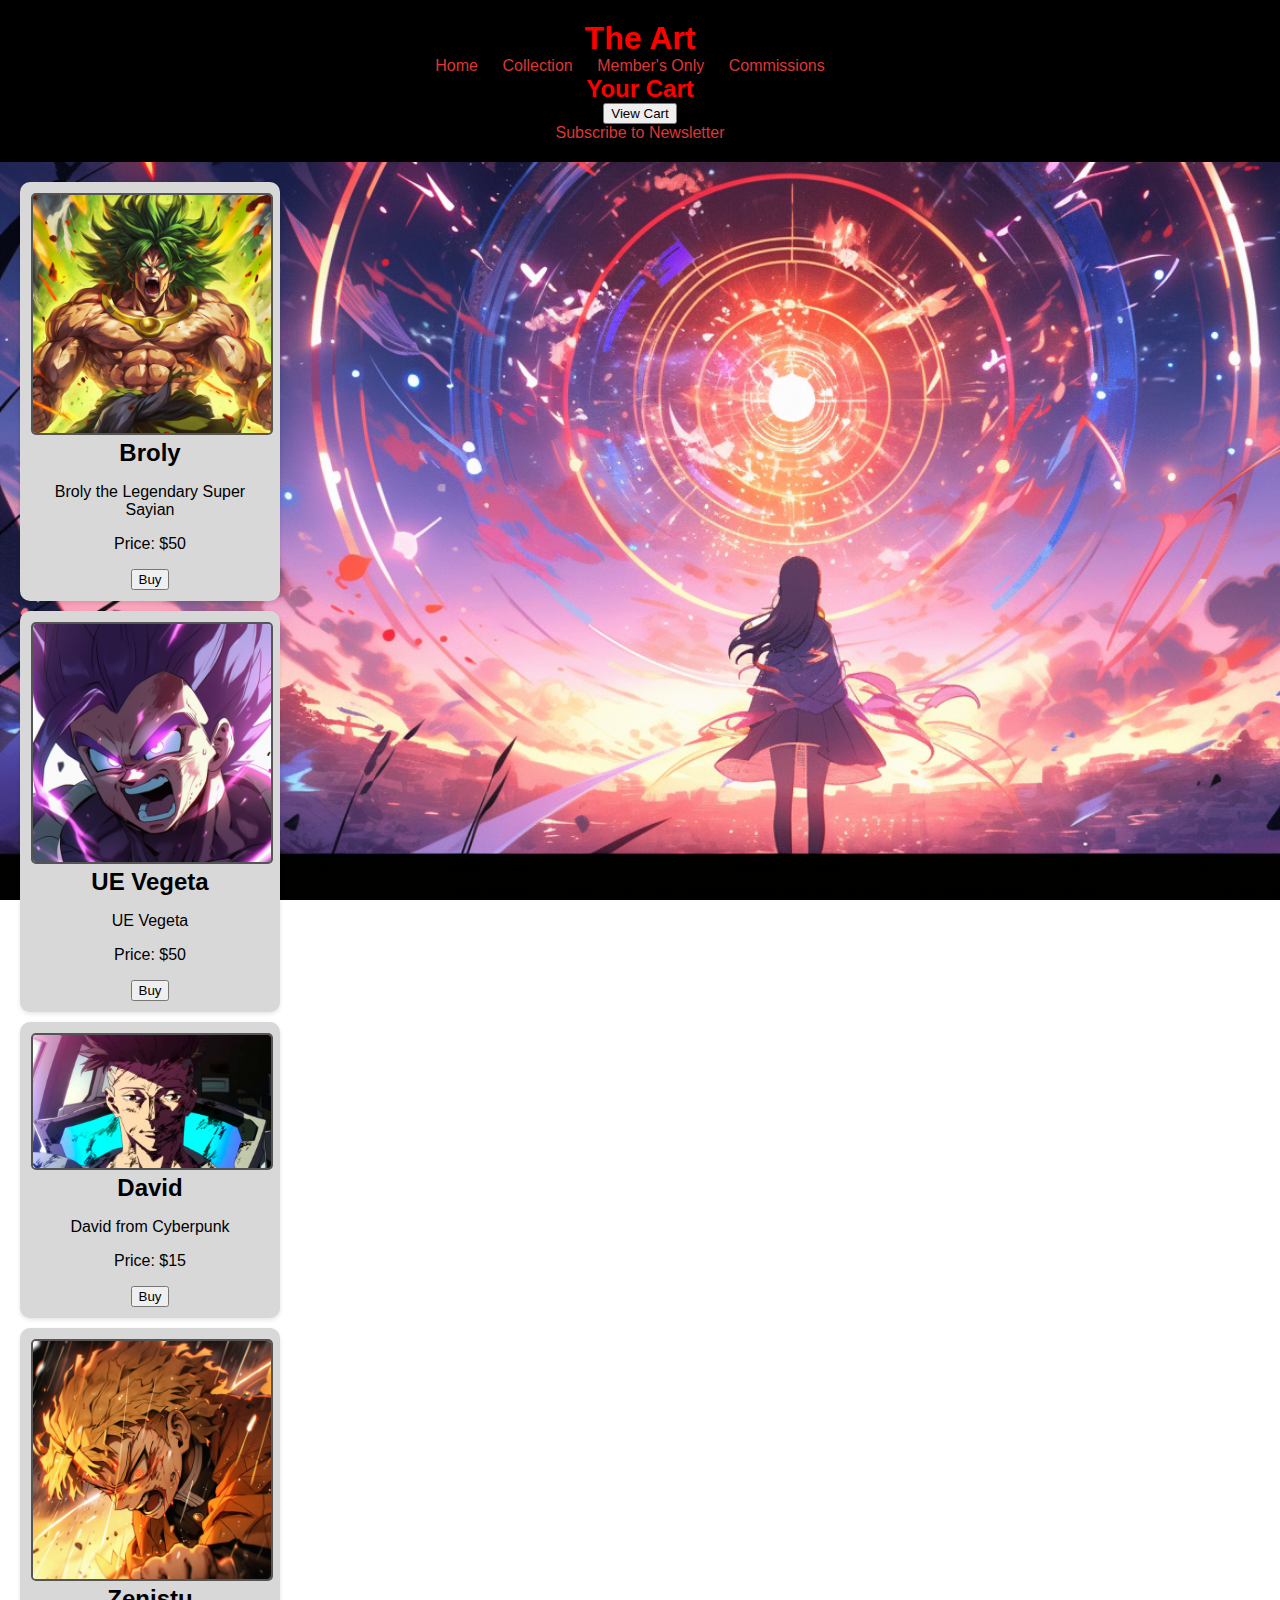
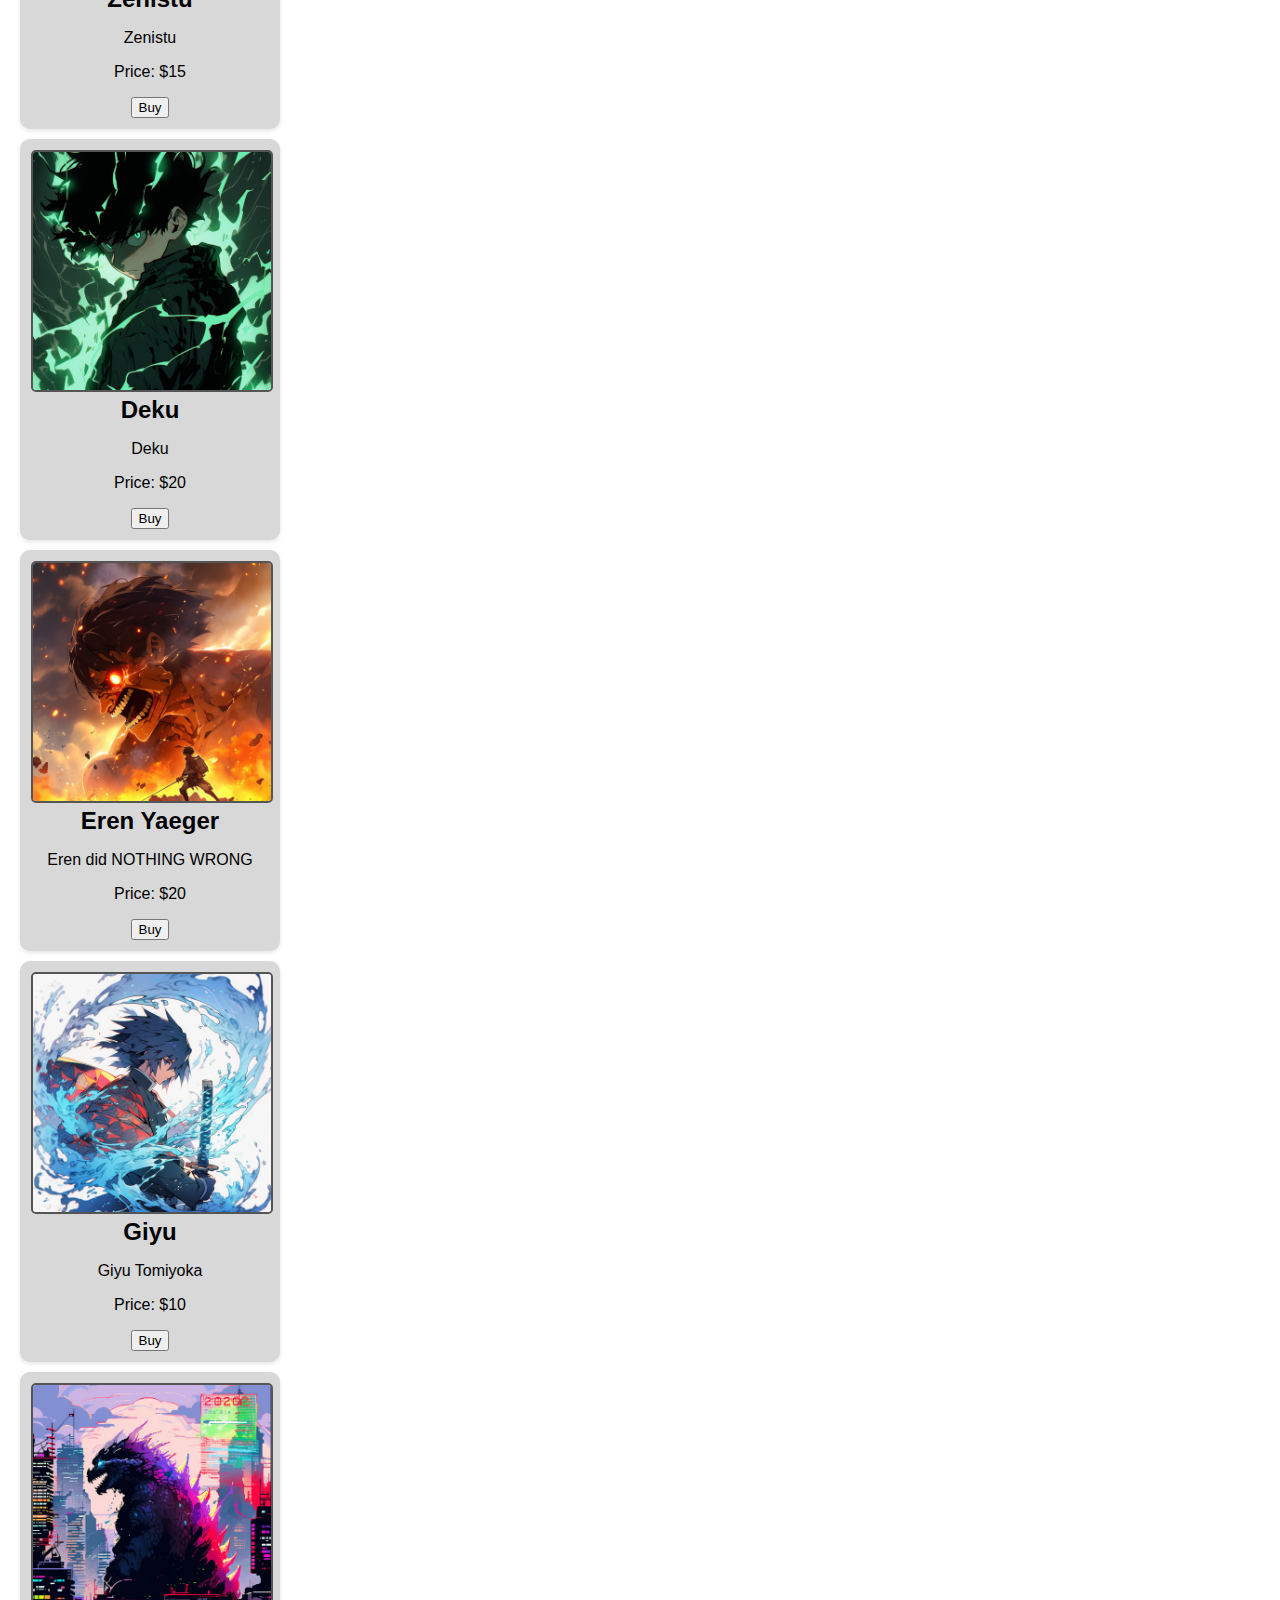
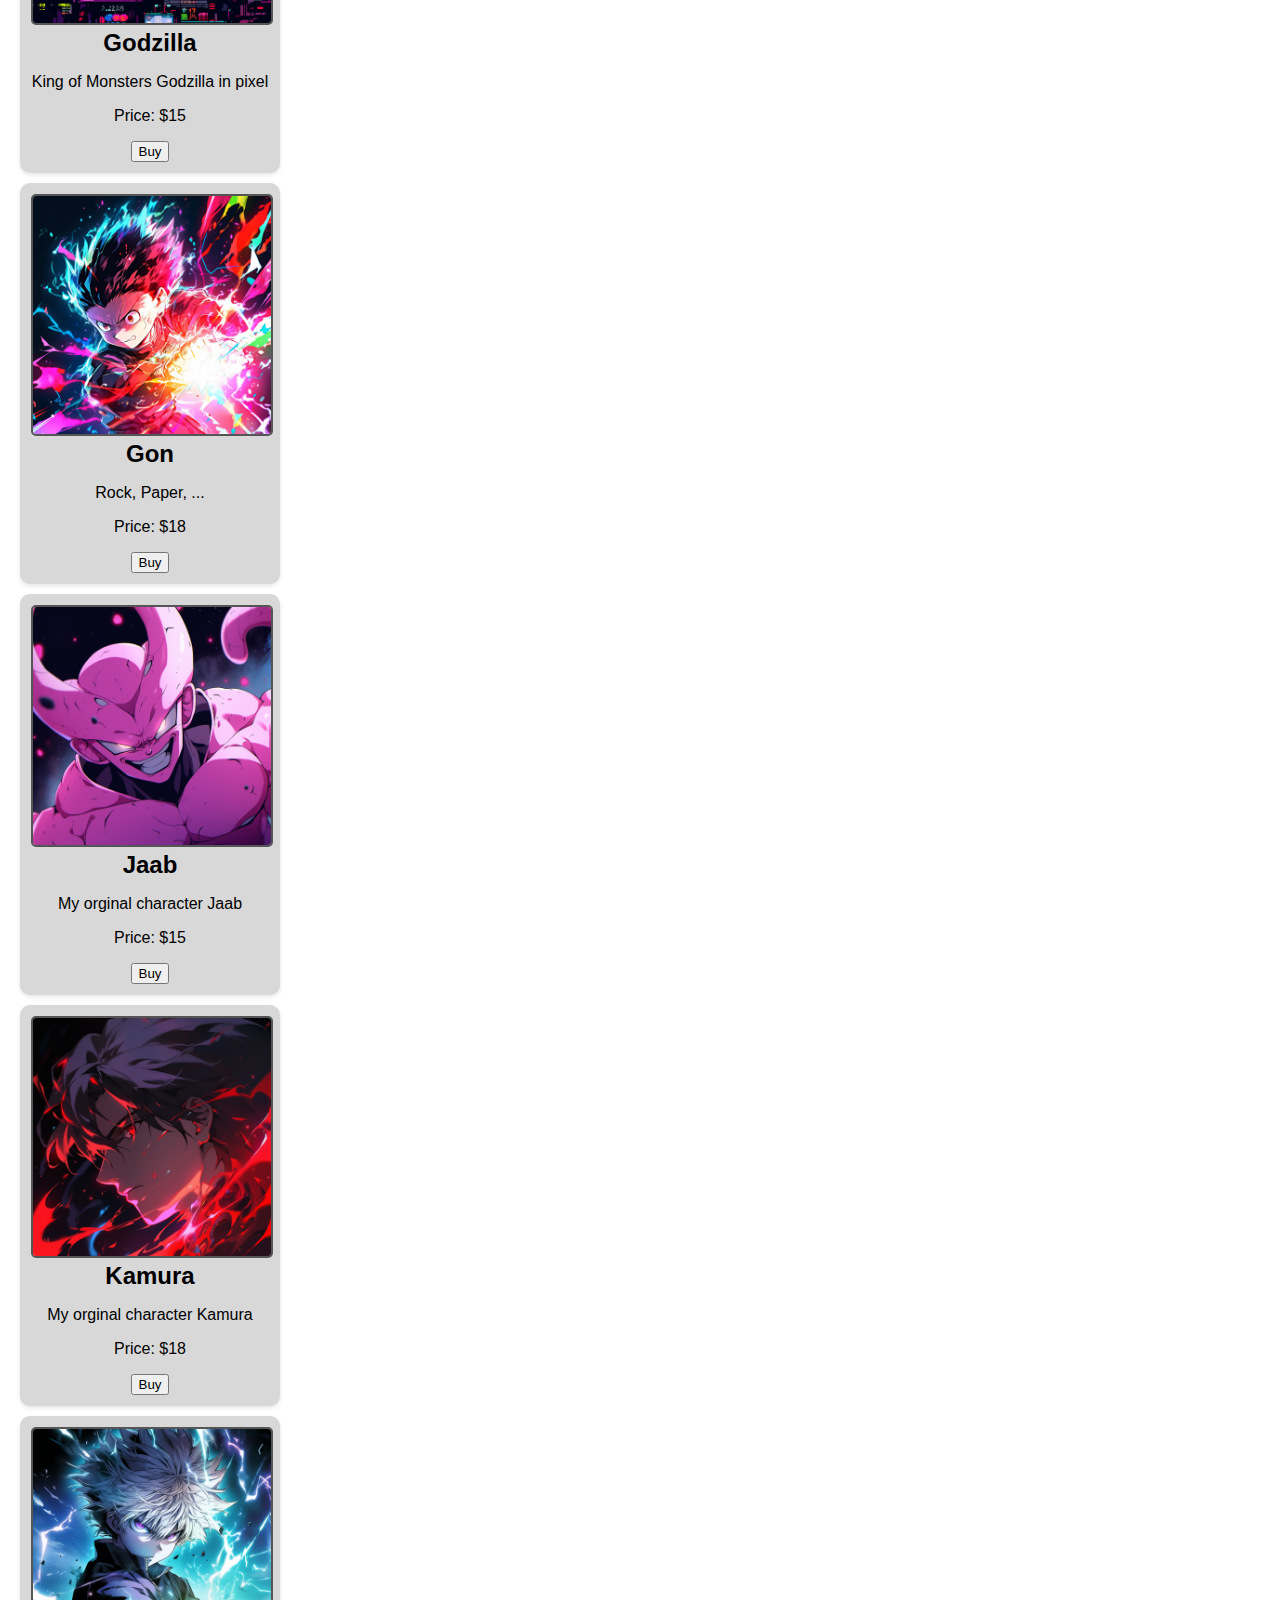
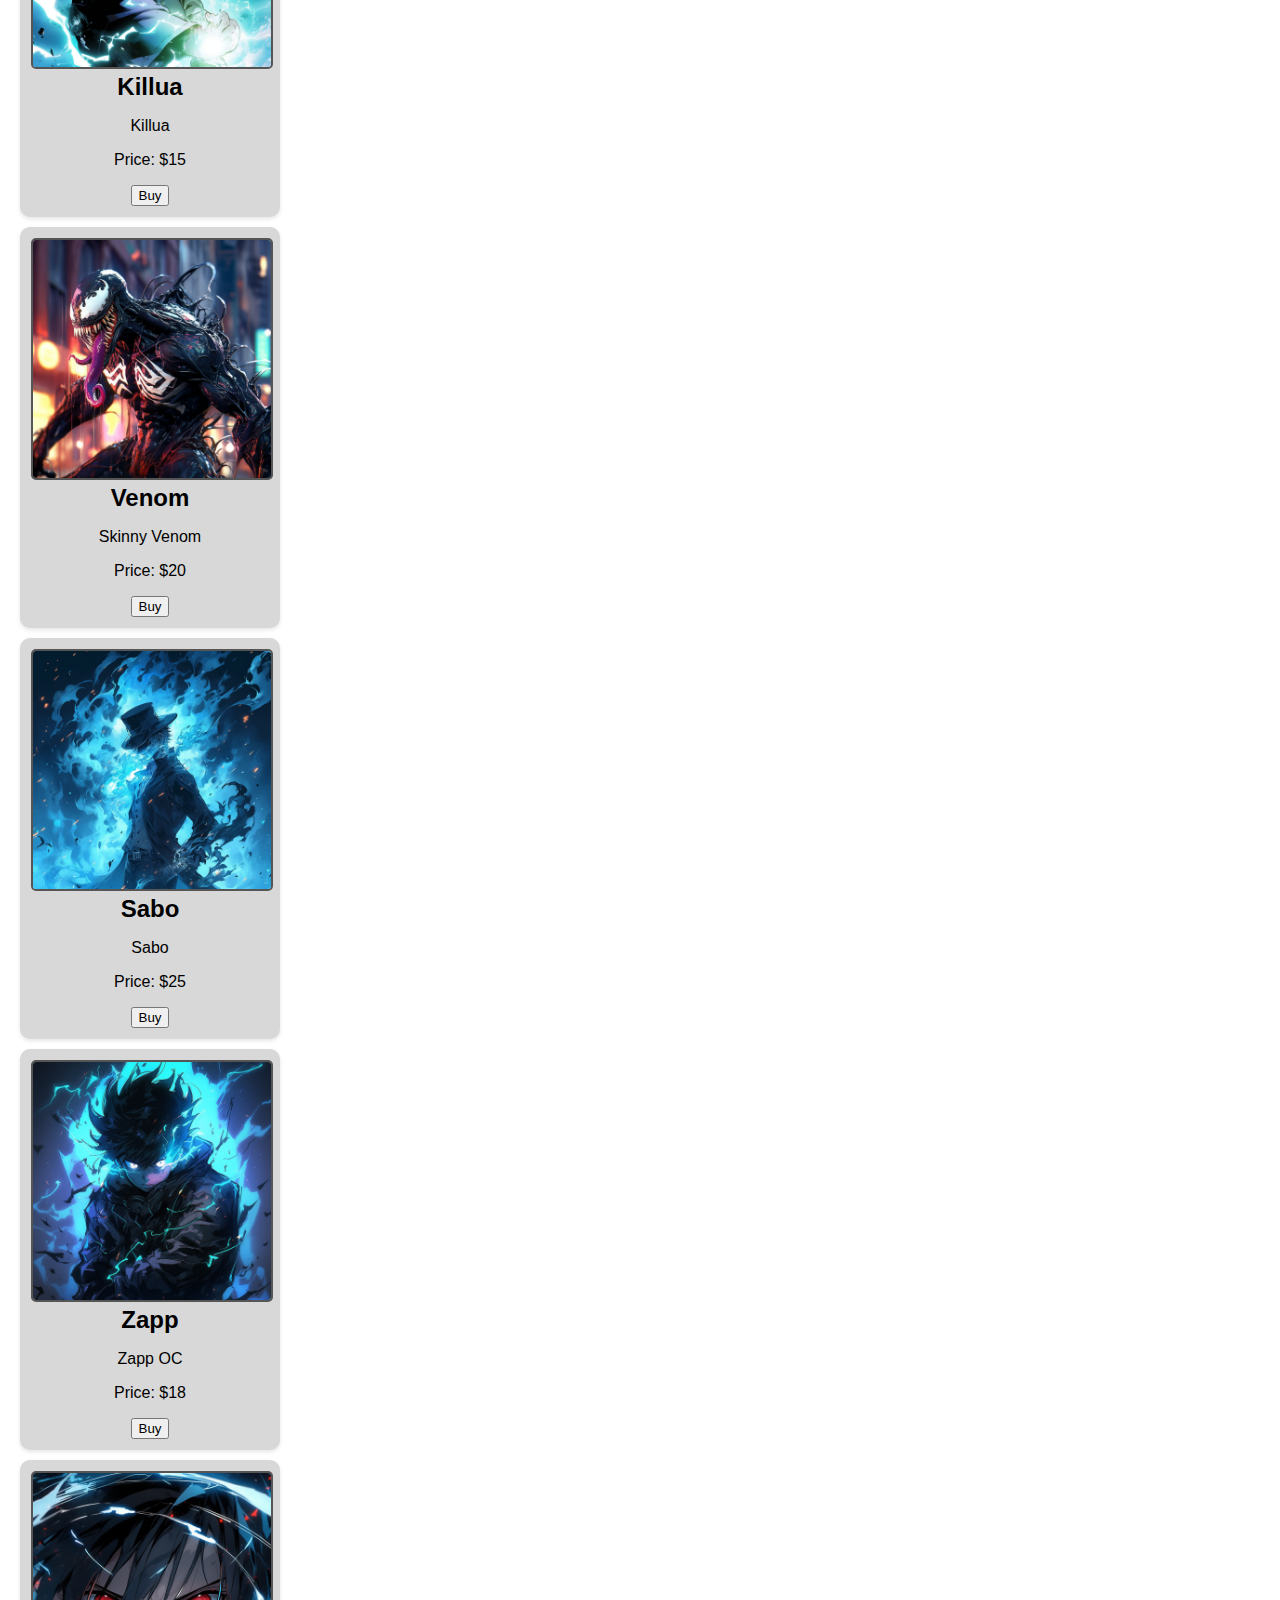
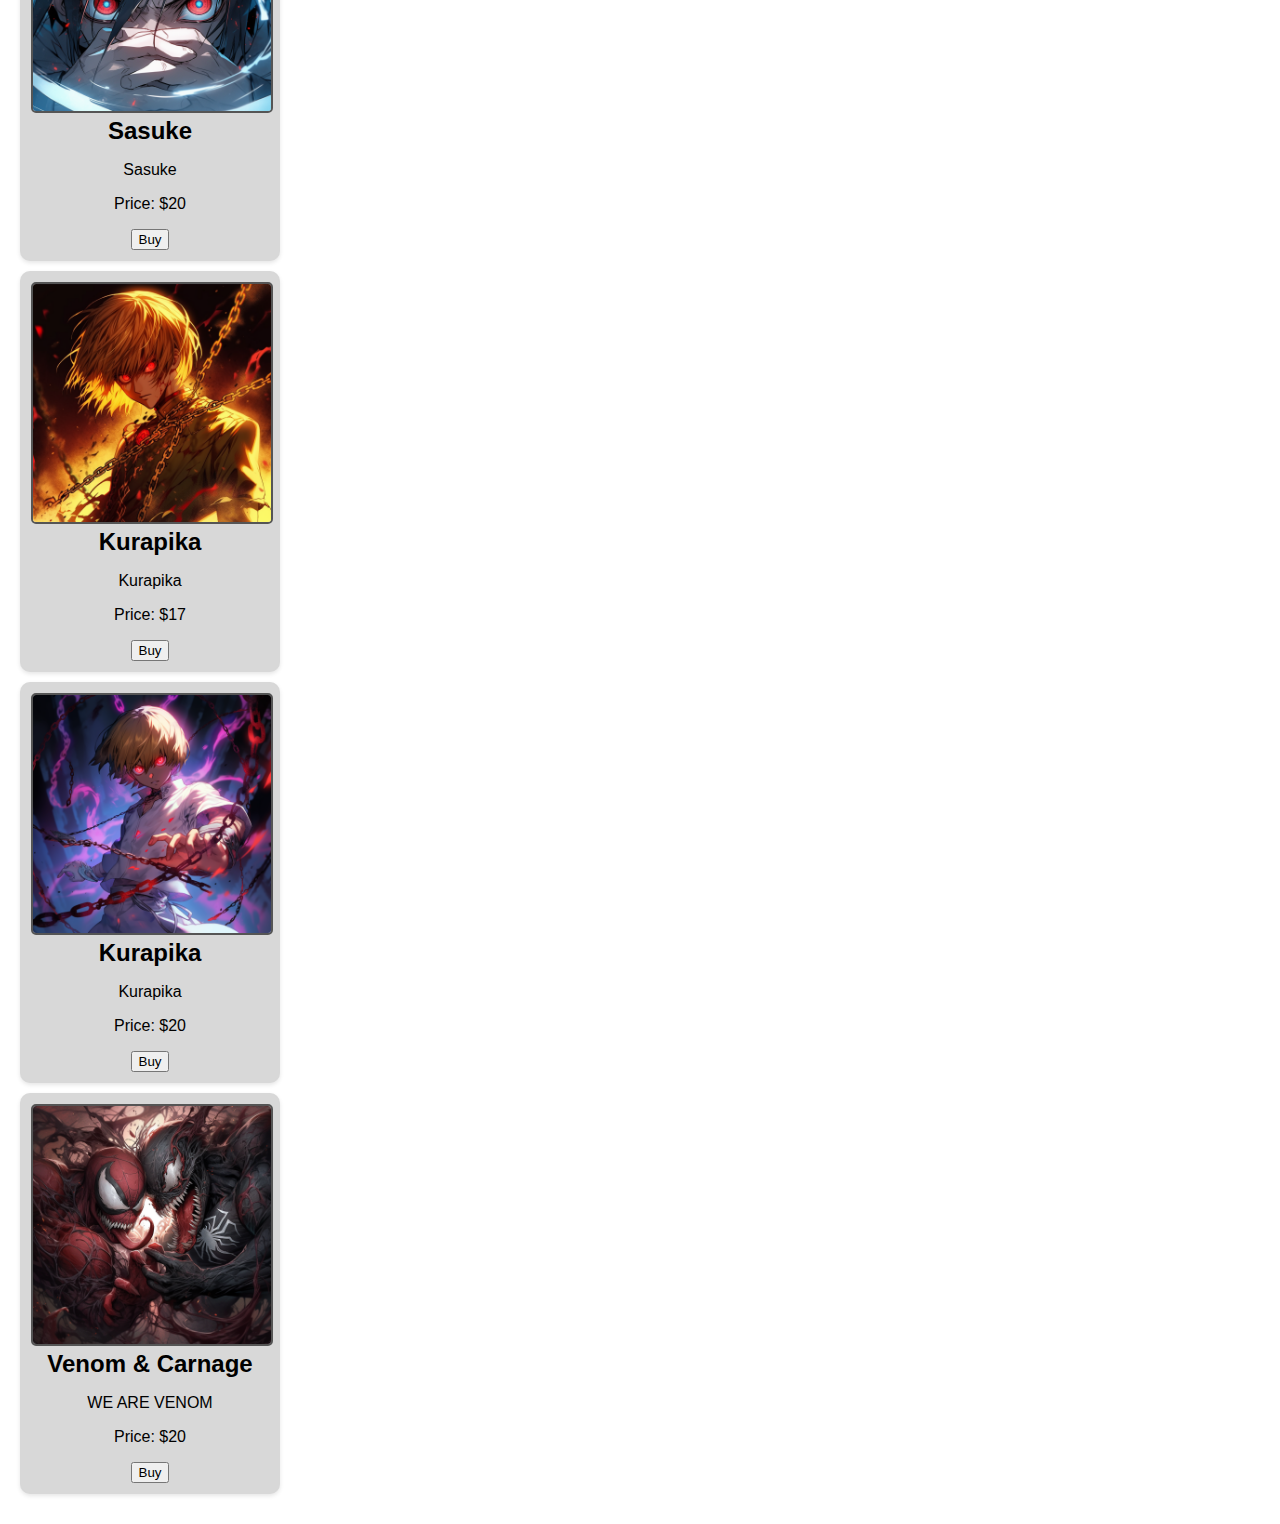
==== index.html @ f0b65658 "Took my work from previous repo. Added newsletter signup form. Changed the nav to include that. Adde" ====
<!DOCTYPE html>
<html lang="en">
<head>
    <meta charset="UTF-8">
    <meta name="viewport" content="width=device-width, initial-scale=1.0">
    <title>Villaart097's art</title>
    <link rel="stylesheet" type="text/css" href="styles.css">
</head>
<body>
    <header>
        <h1>The Art</h1>
        <nav>
            <ul>
                <li><a href="index.html">Home</a></li>
                <li><a href="collection.html">Collection</a></li>
                <li><a href="member's_only.html">Member's Only</a></li>
                <li><a href="commissions.html">Commissions</a></li>
            </ul>
            <section class="cart">
                <h2>Your Cart</h2>
                <a href="cart.html"><button class="view-cart-button">View Cart</button></a>
                <div class="cart-content"></div>
                <!-- Link to newsletter signup -->
                <a href="newsletter.html">Subscribe to Newsletter</a>
            </section>   
        </nav>
    </header>
    <main>
        <section class="art-gallery">
            <!-- Art pieces will be dynamically generated here by JavaScript -->
        </section>     
    </main>
    <script src="script.js"></script>
    <script src="cart.js"></script>
</body>
</html>
---- styles.css ----
/* Reset some default styles */
body, h1, h2, ul {
    margin: 0;
    padding: 0;
}

h2 {
    margin: 0;
    padding: 0;
    align-self: flex-end;
}

body {
    font-family: Arial, sans-serif;
    background-image: url('images/Background1.png'); /* Background image for the entire page */
    background-size: cover;
    background-repeat: no-repeat;
    background-attachment: fixed;
}

/* Header styles */
header {
    background-color: black;
    color: red;
    text-align: center;
    padding: 20px;
}

/* Main content styles */
main {
    padding: 20px;
    display: flex;
    flex-wrap: wrap;
    justify-content: flex-start; /* Start new row */
    gap: 10px; /* Add spacing between art cards */
}

/* Art cards styling */
.art-card {
    width: calc(20% - 10px); /* Set the width for 5 cards in a row */
    background-color: #d8d8d8;
    border: 1px solid #dddddd18;
    border-radius: 10px;
    padding: 10px; /* Reduce the padding to make them smaller */
    text-align: center;
    box-shadow: 0px 2px 4px rgba(0, 0, 0, 0.1);
    transition: transform 0.2s ease-in-out;
    margin-right: 10px; /* Add margin to separate the cards horizontally */
    margin-bottom: 10px; /* Add margin to separate the rows */
}

.art-card:hover {
    transform: scale(1.02);
}

/* Image styling */
.art-card img {
    max-width: 100%;
    height: auto;
    border: 2px solid #555;
    border-radius: 5px;
}

/* Link and navigation styles */
nav ul {
    list-style: none;
}

nav ul li {
    display: inline;
    animation: ease-in;
    margin-right: 20px;
}

nav a {
    text-decoration: wavy;
    color: rgb(222, 54, 54);
    transition: color 0.3s; /* Add a color transition on hover */
}

nav a:hover {
    color: limegreen; /* Change the color on hover */;
}

/* Footer styles */
footer {
    background-color: #333;
    color: white;
    text-align: center;
    padding: 10px;
}
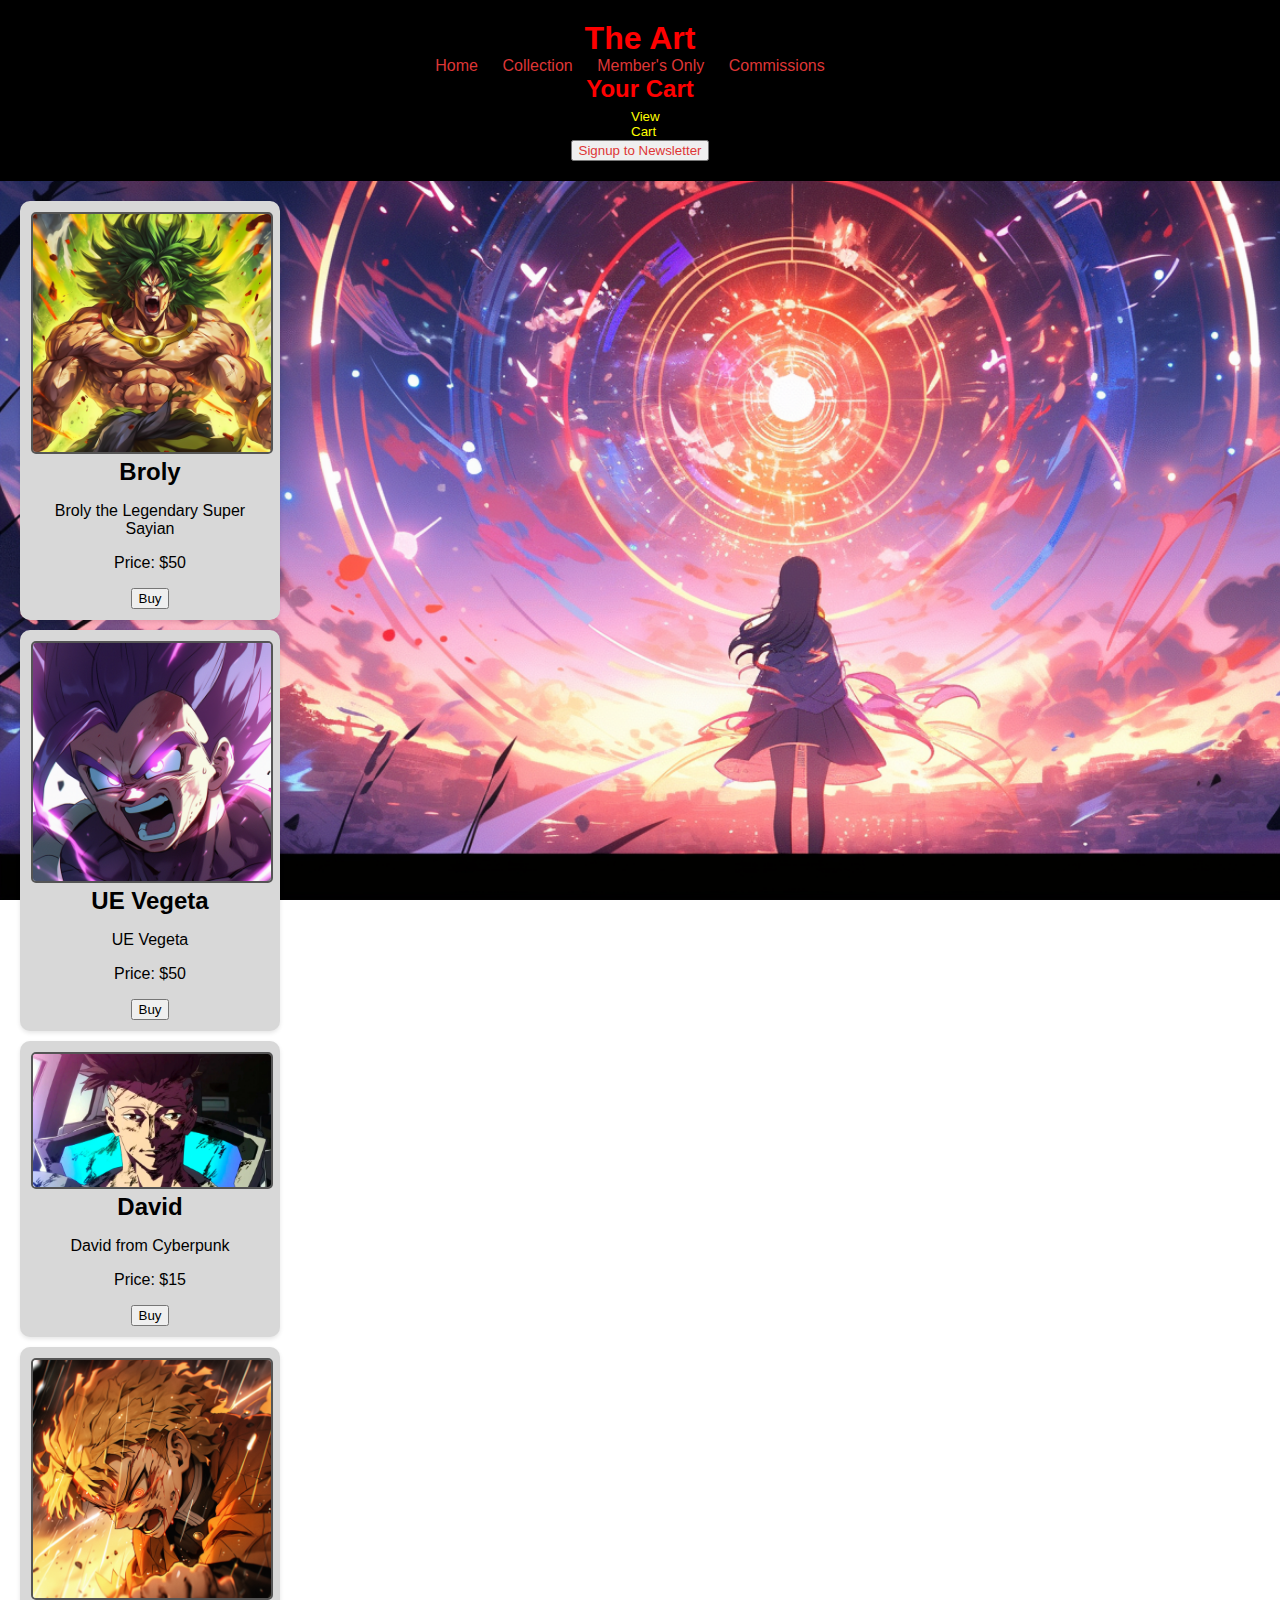
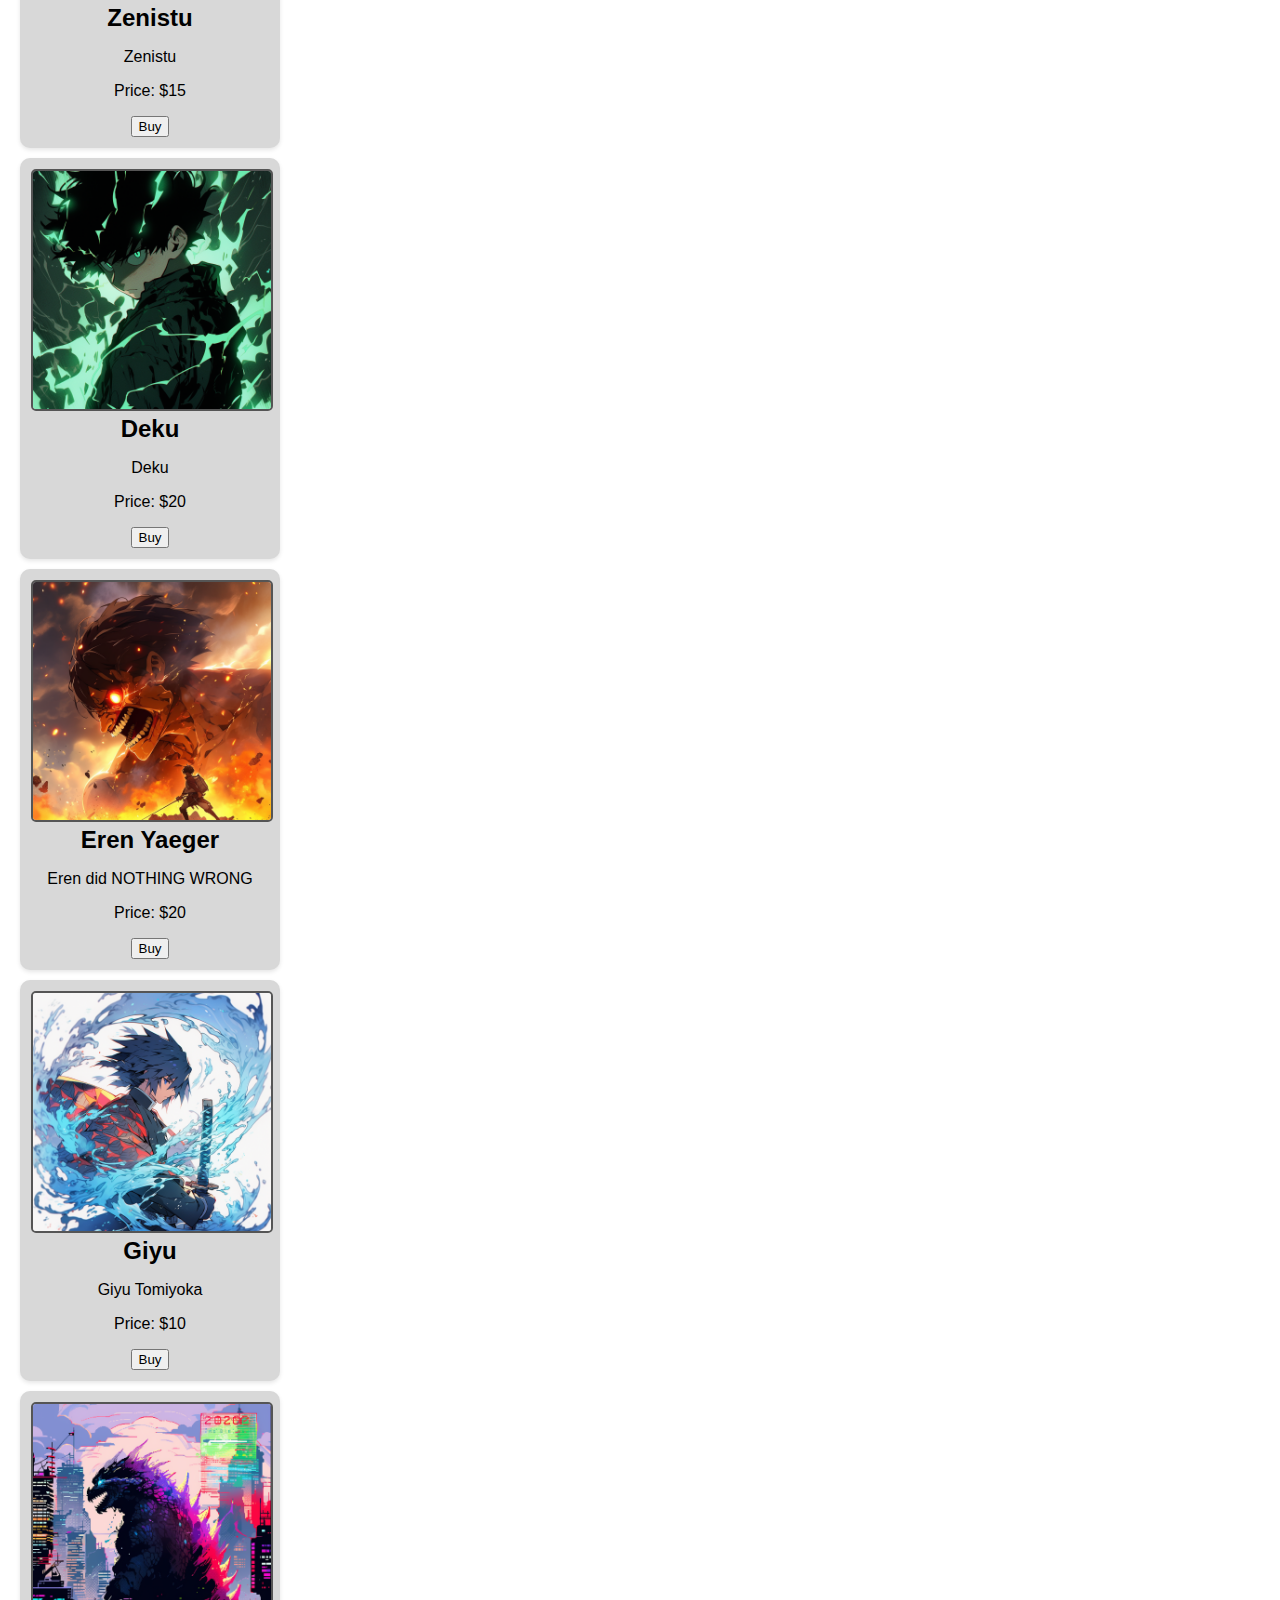
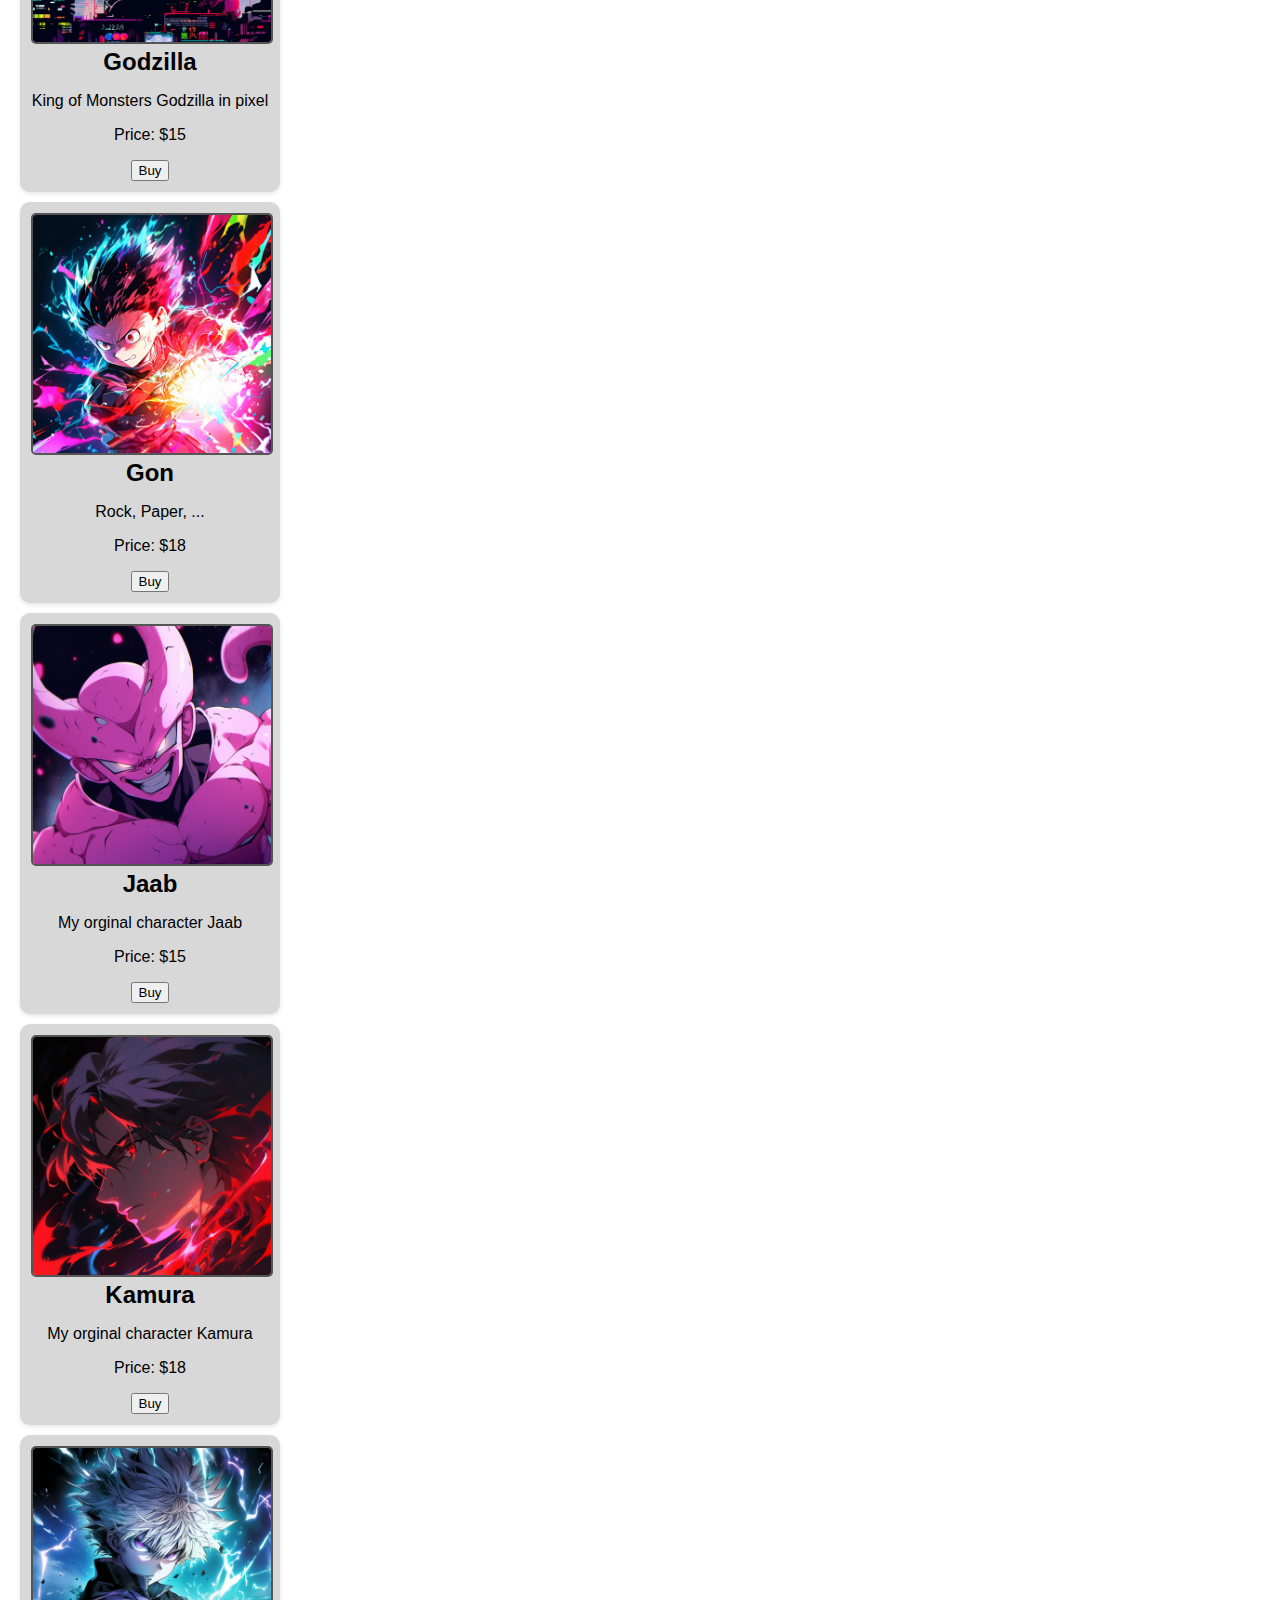
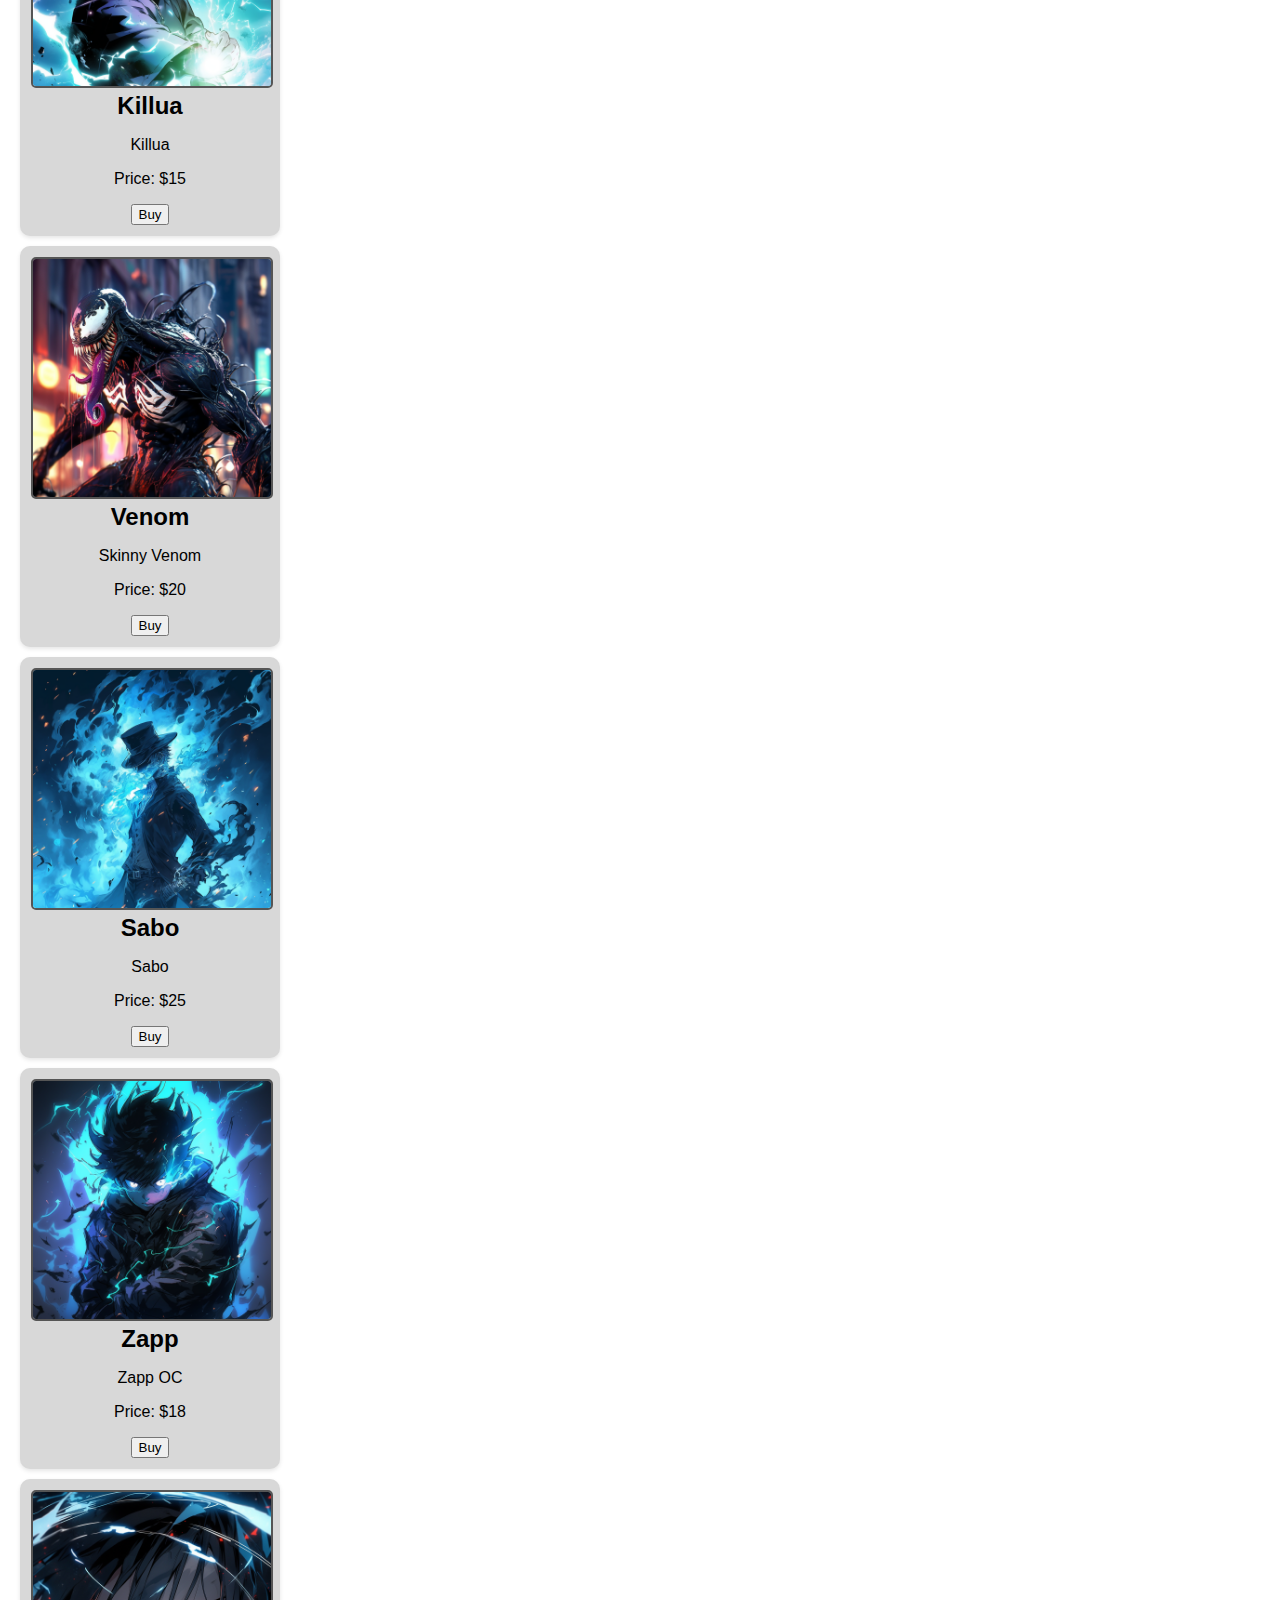
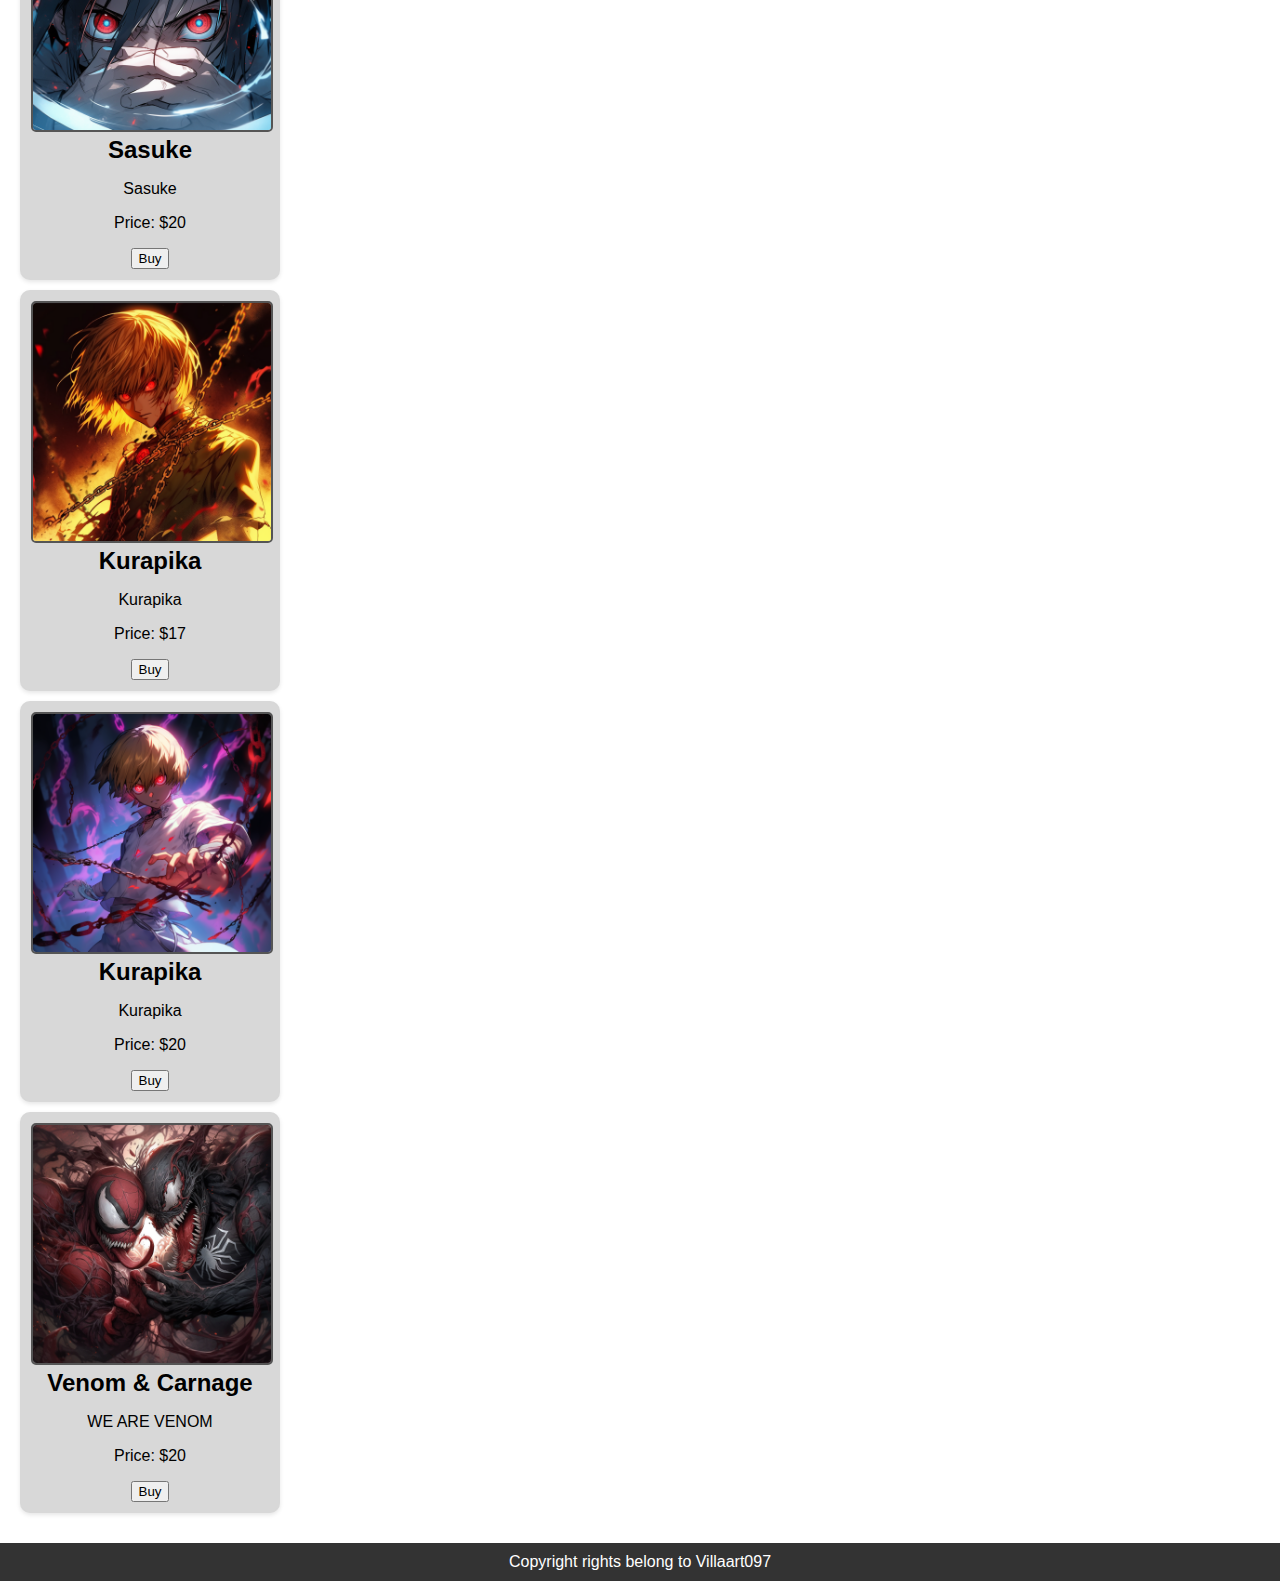
==== commit bc640d97: "Set butto class for the cart button and newsletter form button. Added styling to cart button. Added " ====
--- a/index.html
+++ b/index.html
@@ -18,12 +18,15 @@
             </ul>
             <section class="cart">
                 <h2>Your Cart</h2>
-                <a href="cart.html"><button class="view-cart-button">View Cart</button></a>
+                <a href="cart.html"><button class="cart-button">View Cart</button></a>
                 <div class="cart-content"></div>
+            </section>  
+            <section>
                 <!-- Link to newsletter signup -->
-                <a href="newsletter.html">Subscribe to Newsletter</a>
+                <a href="newsletter.html"><button>Signup to Newsletter</a>
             </section>   
         </nav>
+        
     </header>
     <main>
         <section class="art-gallery">
@@ -33,4 +36,5 @@
     <script src="script.js"></script>
     <script src="cart.js"></script>
 </body>
+<footer>Copyright rights belong to Villaart097</footer>
 </html>--- a/styles.css
+++ b/styles.css
@@ -82,6 +82,18 @@
     color: limegreen; /* Change the color on hover */;
 }
 
+.cart-button {
+    background-color: black;
+    color: yellow;
+    border: 2px;
+    border-color: yellow;
+    border-radius: 5px;
+    height: 15px;
+    width: 30px;
+    margin: 5px;
+    cursor: pointer;
+}
+
 /* Footer styles */
 footer {
     background-color: #333;
@@ -89,3 +101,4 @@
     text-align: center;
     padding: 10px;
 }
+
